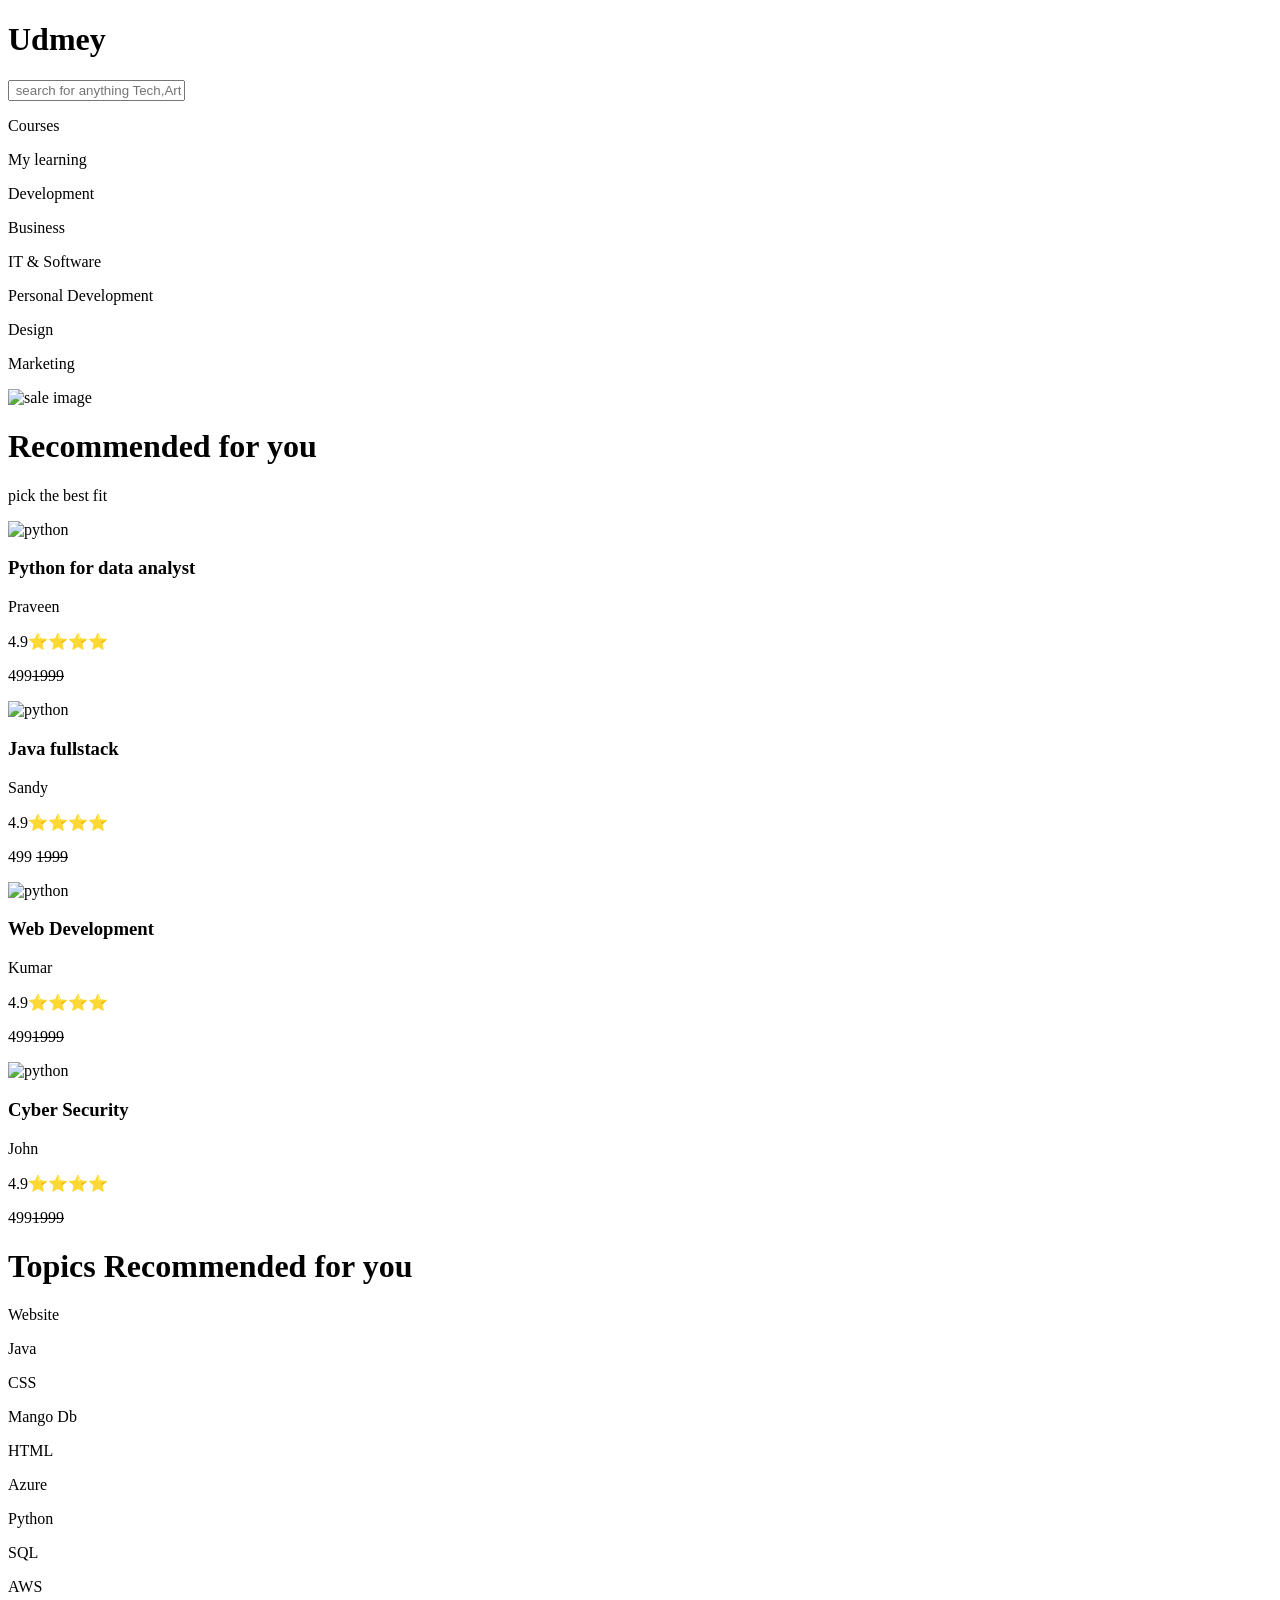
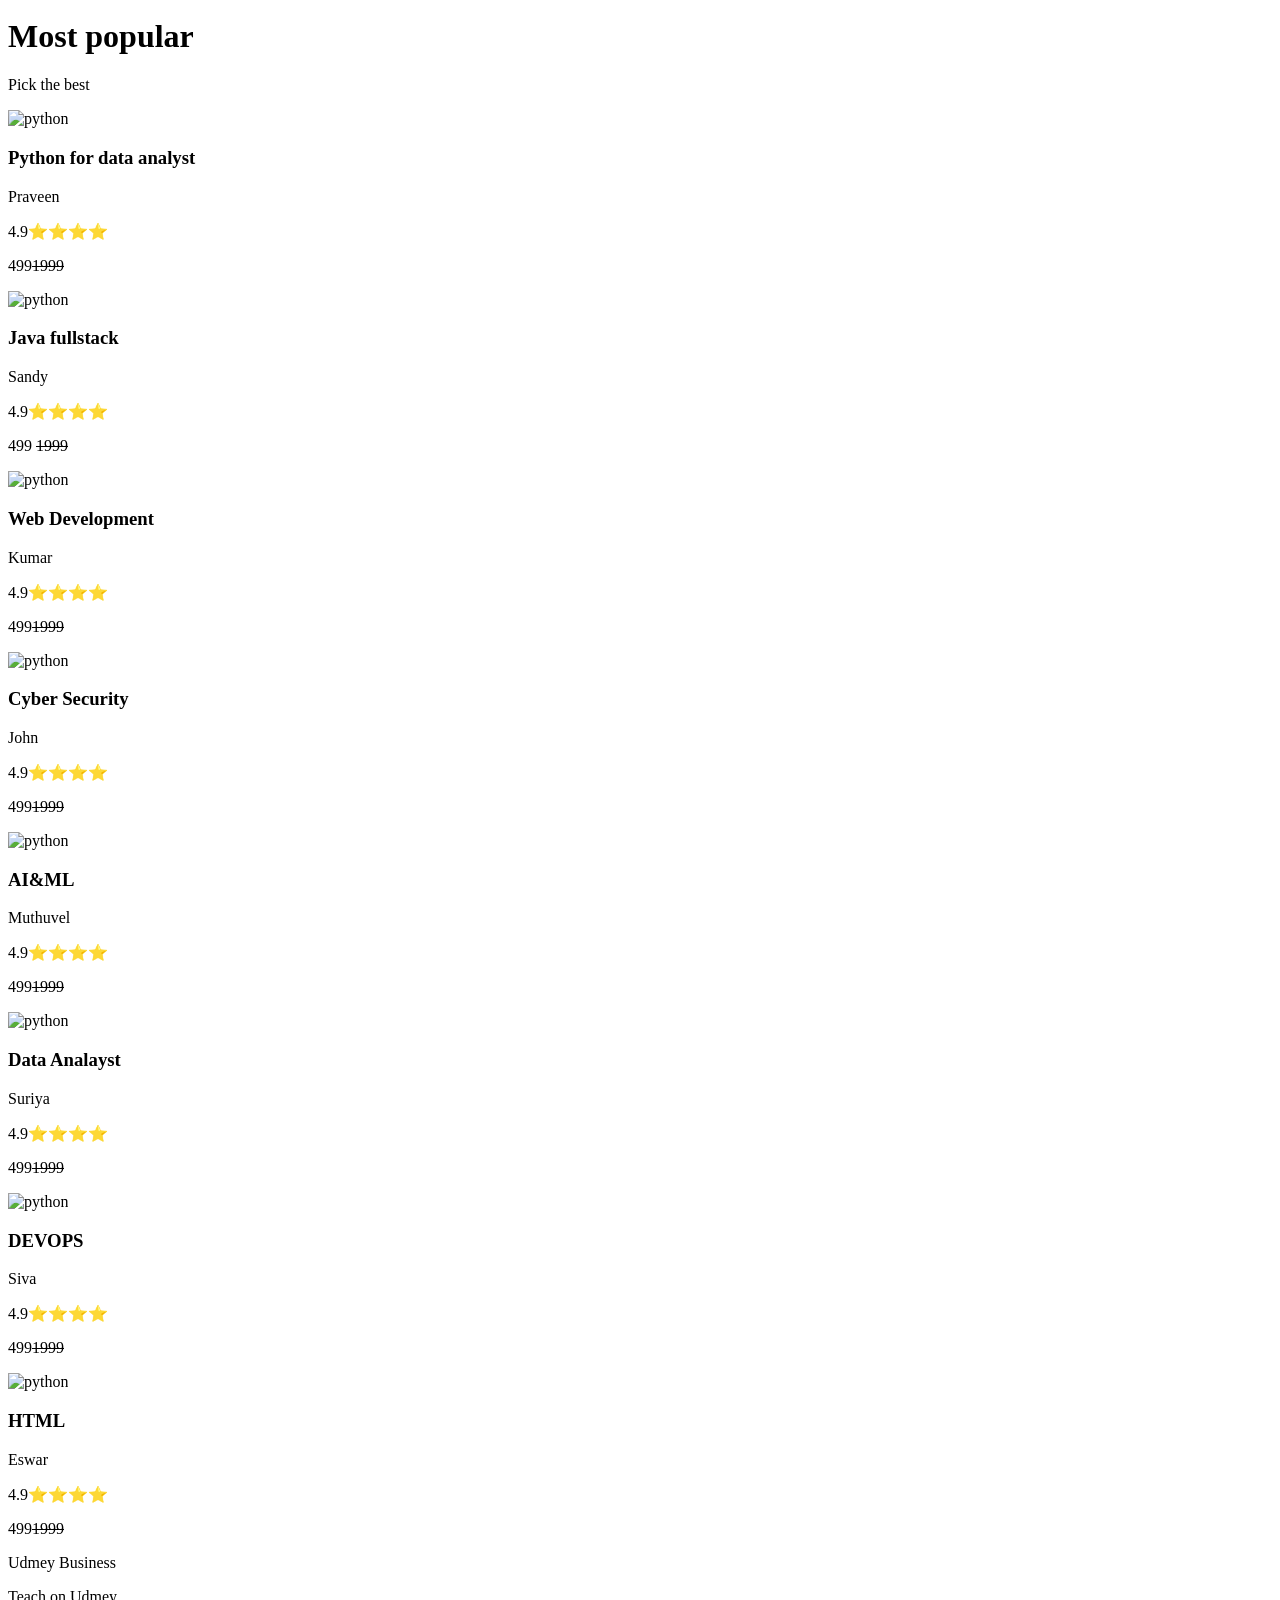
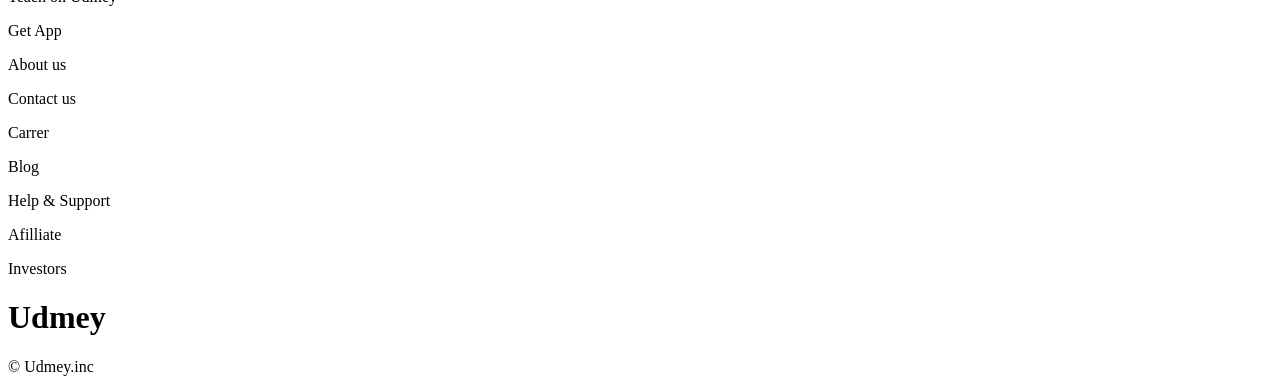
==== index.html @ e209d337 "Add website homepage" ====
<!DOCTYPE html>
<html lang="en">

<head>
    <meta charset="UTF-8">
    <meta name="viewport" content="width=device-width, initial-scale=1.0">
    <title>Udmey</title>
    <!--google style sheeet for fonts-->
    <link rel="preconnect" href="https://fonts.googleapis.com">
    <link rel="preconnect" href="https://fonts.gstatic.com" crossorigin>
    <link href="https://fonts.googleapis.com/css2?family=Gabarito:wght@400..900&display=swap" rel="stylesheet">

    <!--style sheet-->
    <link rel="stylesheet" href="style.css">
    <!--font awsome cdn link-->
    <link rel="stylesheet" href="https://cdnjs.cloudflare.com/ajax/libs/font-awesome/7.3.1/css/all.min.css"
        integrity="sha512-QeR2VH+lsBE5LSAe1Q5EnTBbe7XTBubt8dG93Y7gidSgdMCr8nVqKcfKAMyN96SV8KDbZVTDXChatu5G2KQGzg=="
        crossorigin="anonymous" referrerpolicy="no-referrer">



</head>

<body>
    <div class="navbar">
        <div class="navbar__s1">
            <h1 class="navbar__s1__title"> Udmey</h1>
        </div>

        <div class="navbar__s2">
            <i class="fa-solid fa-magnifying-glass"></i>
            <input placeholder=" search for anything Tech,Art,Business...">
        </div>
        <div class="navbar__s3">
            <p>Courses</p>
            <p>My learning</p>
            <i class="fa-solid fa-cart-shopping"></i>
            <i class="fa-solid fa-bell"></i>
            <i class="fa-solid fa-user"></i>



        </div>

    </div>
    <!--categories-->
    <div class="categories">
        <p>Development</p>
        <p>Business</p>
        <p>IT & Software</p>
        <p>Personal Development</p>
        <p>Design</p>
        <p>Marketing</p>
    </div>

    <!--sale image-->
    <div class="sale_image">
        <img src="./c92a409a-1c97-48a6-b724-748e9b2ba958.jpg" alt="sale image">

    </div>


    <!--Recommended-->
    <div class="Recommended">
        <h1 class="Recommended_title">Recommended for you</h1>
        <p>pick the best fit</p>
        <div class="Recommended-container">
            <div class="course-card">
                <img src="./c1 (1).jpg" alt="python">
                <h3> Python for data analyst</h3>
                <p> Praveen</p>
                <p>4.9⭐⭐⭐⭐</p>
                <p>499<DEl>1999</DEl></p>
            </div>
            <div class="course-card">
                <img src="./c2.jpg" alt="python">
                <h3> Java fullstack</h3>
                <p> Sandy</p>
                <p>4.9⭐⭐⭐⭐</p>
                <p>499 <DEl>1999</DEl></p>
            </div>
            <div class="course-card">
                <img src="./c3.jpg" alt="python">
                <h3>Web Development</h3>
                <p>Kumar</p>
                <p>4.9⭐⭐⭐⭐</p>
                <p>499<DEl>1999</DEl></p>
            </div>
            <div class="course-card">
                <img src="./c4.jpg" alt="python">
                <h3>Cyber Security</h3>
                <p>John</p>
                <p>4.9⭐⭐⭐⭐</p>
                <p>499<DEl>1999</DEl></p>
            </div>
        </div>
    </div>

    <!--Topics-->
    <div class="topics">
        <h1 class="topics-title">
            Topics Recommended for you

        </h1>
        <div class="Topics-container">
            <p>Website</p>
            <p>Java</p>
            <p>CSS</p>
            <p>Mango Db</p>
            <p>HTML</p>
            <p>Azure</p>
            <p>Python</p>
            <p>SQL</p>
            <p>AWS</p>
        </div>
    </div>

    <!--popular section-->
    <div class="popular">
        <h1 class="popular-title">Most popular</h1>
        <p class="subtitle-popular">Pick the best</p>
        <div class="popular-container">
            <div class="course-card">
                <img src="./c1 (1).jpg" alt="python">
                <h3> Python for data analyst</h3>
                <p> Praveen</p>
                <p>4.9⭐⭐⭐⭐</p>
                <p>499<DEl>1999</DEl></p>
            </div>
            <div class="course-card">
                <img src="./c2.jpg" alt="python">
                <h3> Java fullstack</h3>
                <p> Sandy</p>
                <p>4.9⭐⭐⭐⭐</p>
                <p>499 <DEl>1999</DEl></p>
            </div>
            <div class="course-card">
                <img src="./c3.jpg" alt="python">
                <h3>Web Development</h3>
                <p>Kumar</p>
                <p>4.9⭐⭐⭐⭐</p>
                <p>499<DEl>1999</DEl></p>
            </div>
            <div class="course-card">
                <img src="./c4.jpg" alt="python">
                <h3>Cyber Security</h3>
                <p>John</p>
                <p>4.9⭐⭐⭐⭐</p>
                <p>499<DEl>1999</DEl></p>
            </div>
            <div class="course-card">
                <img src="./ai.jpg" alt="python">
                <h3>AI&ML</h3>
                <p>Muthuvel</p>
                <p>4.9⭐⭐⭐⭐</p>
                <p>499<DEl>1999</DEl></p>
            </div>
            <div class="course-card">
                <img src="./data analyst.jpg" alt="python">
                <h3>Data Analayst</h3>
                <p>Suriya</p>
                <p>4.9⭐⭐⭐⭐</p>
                <p>499<DEl>1999</DEl></p>
            </div>
            <div class="course-card">
                <img src="./devops.jpg" alt="python">
                <h3>DEVOPS</h3>
                <p>Siva</p>
                <p>4.9⭐⭐⭐⭐</p>
                <p>499<DEl>1999</DEl></p>
            </div>
            <div class="course-card">
                <img src="./html.jpg" alt="python">
                <h3>HTML</h3>
                <p>Eswar</p>
                <p>4.9⭐⭐⭐⭐</p>
                <p>499<DEl>1999</DEl></p>

            </div>






        </div>








    </div>

    <!--footet-->
    <div class="footer">
        <div class="footer-one">
            <div class="footer-s1">
                <p>Udmey Business</p>
                <p>Teach on Udmey</p>
                <p>Get App</p>
                <p>About us</p>
                <p>Contact us</p>
            </div>
            <div class="footer_s2">
                <p>Carrer</p>
                <p>Blog</p>
                <p>Help & Support</p>
                <p>Afilliate</p>
                <p>Investors</p>
            </div>
        </div>
        <div class="footer-two">
            <h1>Udmey</h1>
            <p>&copy; Udmey.inc</p>
        </div>






    </div>



</body>

</html>
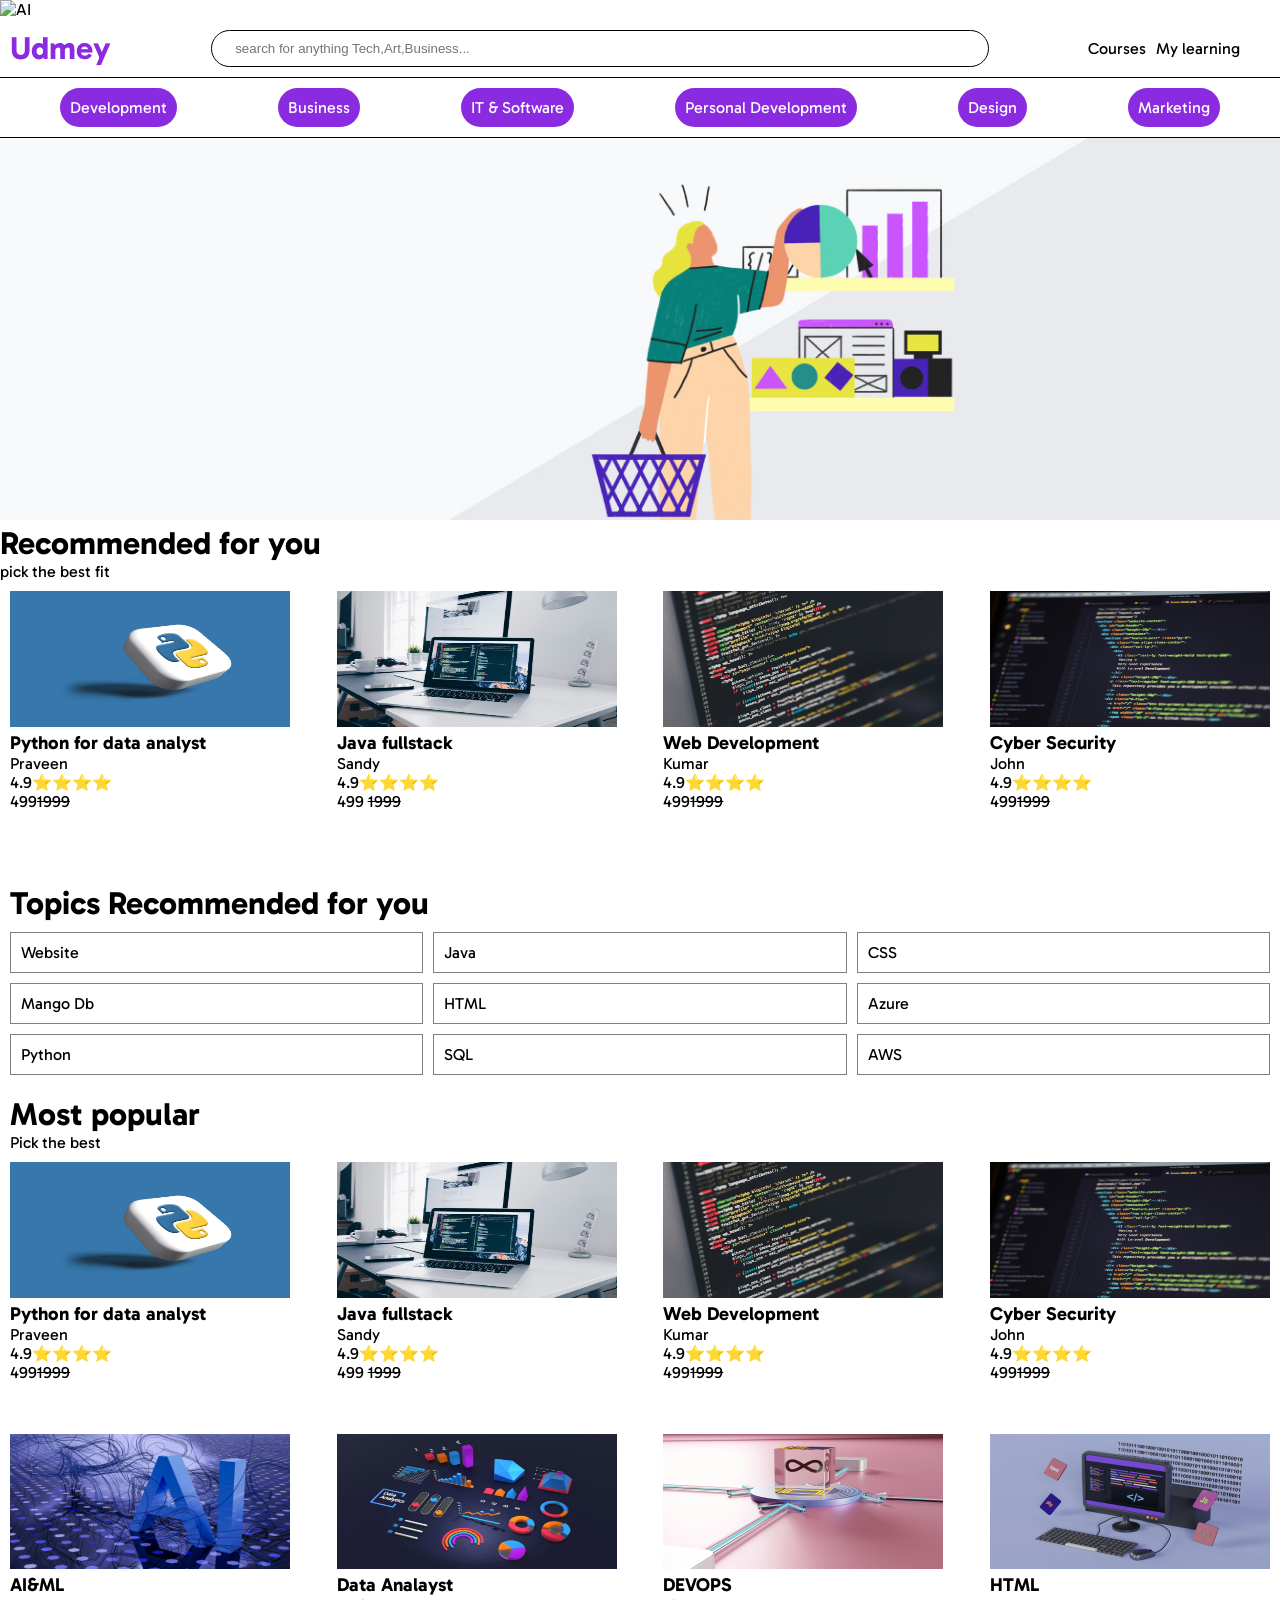
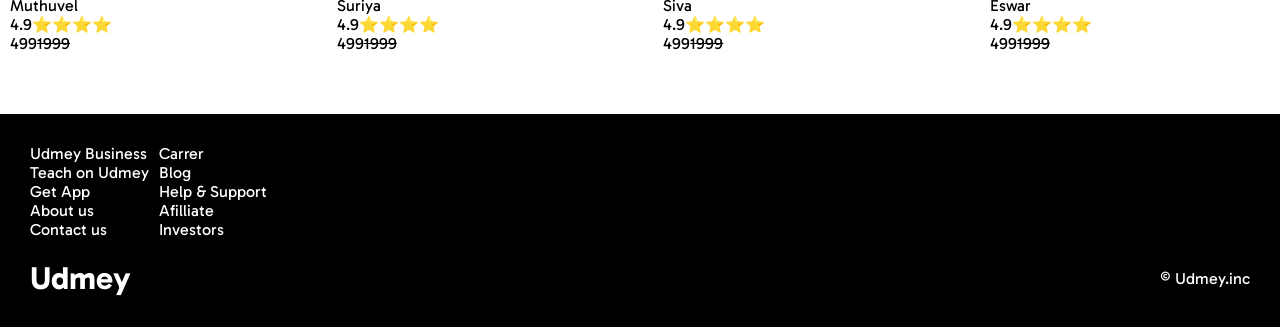
==== commit 4342c5e0: "Fix image path" ====
--- a/index.html
+++ b/index.html
@@ -17,7 +17,7 @@
         integrity="sha512-QeR2VH+lsBE5LSAe1Q5EnTBbe7XTBubt8dG93Y7gidSgdMCr8nVqKcfKAMyN96SV8KDbZVTDXChatu5G2KQGzg=="
         crossorigin="anonymous" referrerpolicy="no-referrer">
 
-
+<img src="./img/ai.jpg" alt="AI">
 
 </head>
 
--- a/style.css
+++ b/style.css
@@ -0,0 +1,151 @@
+* {
+    margin: 0;
+    padding: 0;
+
+}
+
+
+
+
+
+
+body {
+    font-family: "Gabarito", sans-serif;
+
+}
+
+.navbar {
+    padding: 10px;
+    display: flex;
+    justify-content: space-between;
+    border-bottom: solid black 1px;
+    gap: 10px;
+    align-items: center;
+}
+
+.navbar__s1__title {
+    color: blueviolet;
+
+
+}
+
+.navbar__s2 {
+    padding: 10px;
+    border: solid black 1px;
+    border-radius: 30px;
+    width: 60%;
+    display: flex;
+    gap: 10px;
+    align-items: center;
+}
+
+.navbar__s2 input {
+    border: none;
+    width: 100%;
+
+}
+
+.navbar__s2 input:focus {
+    outline: none;
+}
+
+.navbar__s3 {
+    display: flex;
+    gap: 10px;
+    align-items: center;
+}
+
+.categories {
+    display: flex;
+    padding: 10px;
+    border-bottom: solid black 1px;
+    justify-content: space-around;
+}
+
+.categories p {
+    background-color: blueviolet;
+    color: white;
+    padding: 10px;
+    border-radius: 30px;
+}
+
+.sale_image img {
+    width: 100%;
+}
+
+.recommended {
+    padding: 10px;
+}
+
+.Recommended-container {
+    display: flex;
+    justify-content: space-between;
+    margin: 10px;
+    flex-wrap: wrap;
+}
+
+.course-card {
+    width: 280px;
+
+
+}
+
+.course-card img {
+    height: 50%;
+    width: 100%;
+}
+
+.topics {
+    padding: 10px;
+}
+
+.Topics-container {
+    display: flex;
+    gap: 10px;
+    margin-top: 10px;
+    flex-wrap: wrap;
+
+}
+
+.Topics-container p {
+    border: solid gray 1px;
+    padding: 10px;
+    flex-grow: 1;
+    flex-basis: 25%;
+
+}
+
+.popular {
+    padding: 10px;
+}
+
+.popular-container {
+    display: flex;
+    flex-wrap: wrap;
+    justify-content: space-between;
+    margin-top: 10px;
+
+}
+
+.footer {
+    padding: 10px;
+    background-color: black;
+    color: white;
+}
+
+
+.footer-one {
+    display: flex;
+    gap: 10px;
+}
+
+.footer-two {
+    display: flex;
+    justify-content: space-between;
+    margin: 20px;
+    align-items: center;
+}
+
+.footer-one {
+    margin: 20px;
+}
